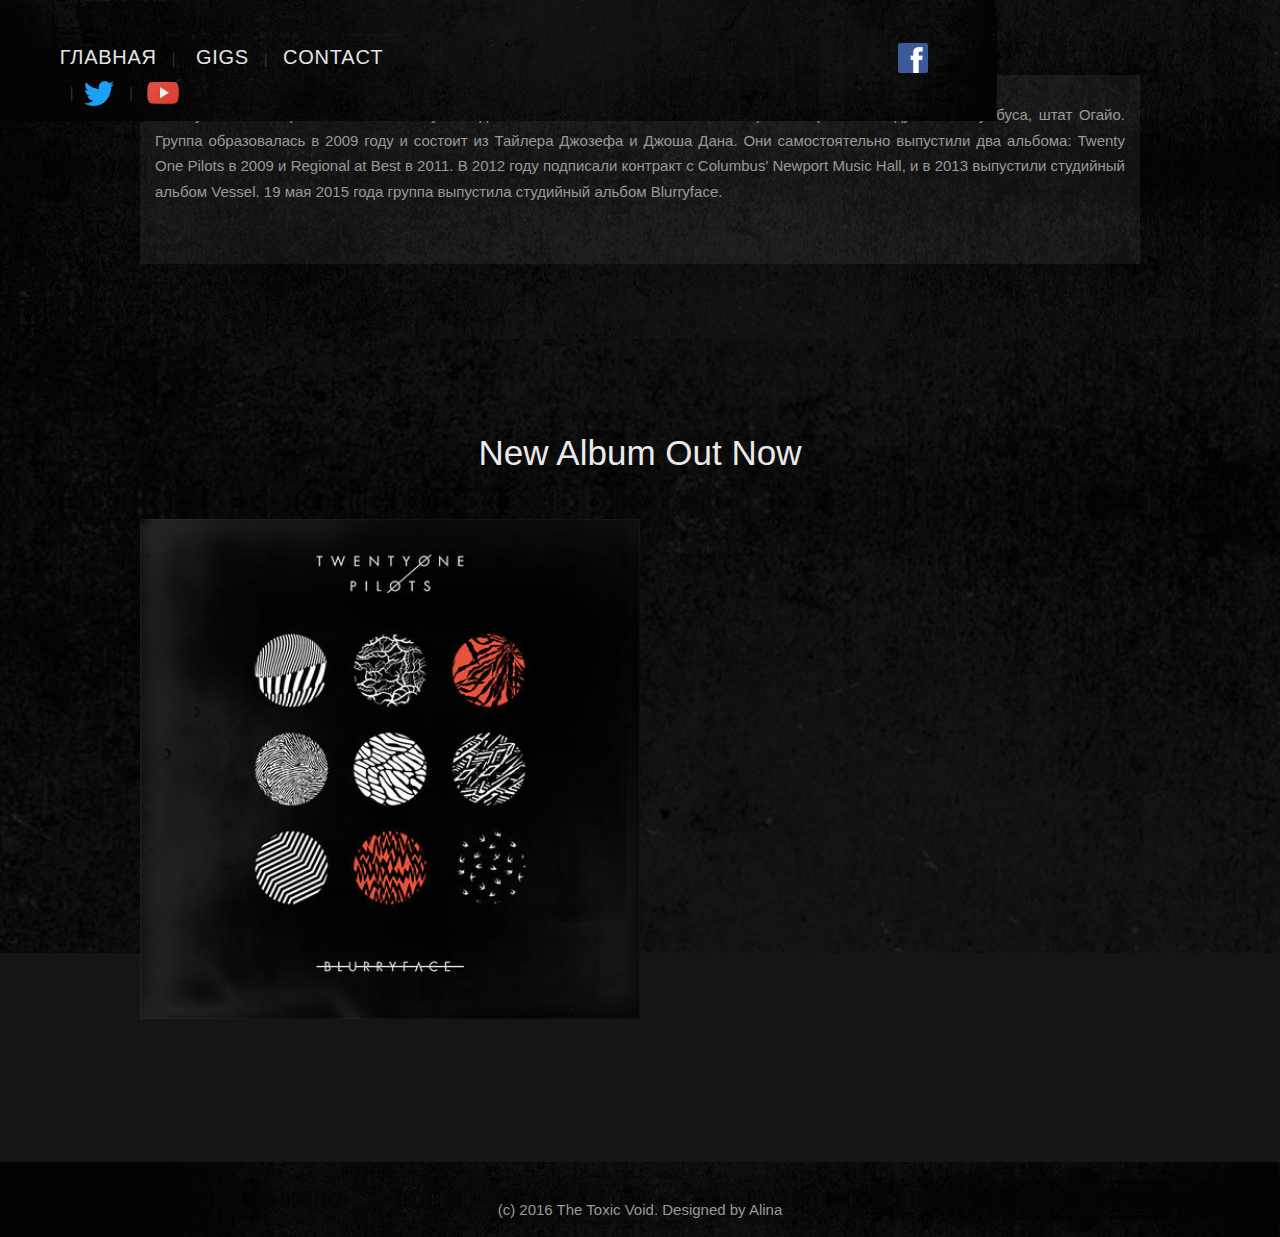
==== actbio.html @ 92e705f1 "Add information in bio.html about group" ====
<!DOCTYPE html>
<html>
	<head>
		<title> The Toxic Void </title>
		<link rel="stylesheet" type="text/css" href="style.css">
	</head>
	<body>
		<div class="main full" >
    
    		<div class="content">
    			<div id="content" class="content">
					<div id="section-1" class="section bg-image">
						<div class="container max width">
							<div class="column sm x-2-3">
								<hr class="gap">
								<div class="text">
									<h6>
										<a href="file:///C:/Users/ThirtySeven/twenty_one_pilots/ind.html">Главная</a>
									&nbsp;
									<span> |</span>
									&nbsp;&nbsp;
									<a href="#gigs">Gigs</a>
									&nbsp;
									<span> | &nbsp;</span>
									<a href="#contact">Contact</a>
									<a href="https://www.facebook.com/twentyonepilots/"><img src="img/FB.png" alt="Facebook" class="icon" style="margin-left: 510px;" width="30" height="40"></a>
									<span>&nbsp; |&nbsp;</span>
									<a href="https://twitter.com/twentyonepilots"><img src="img/TB.png" alt="Twitter" class="icon" width="30" height="40"></a>
									<span>&nbsp; |&nbsp;</span>
									<a href="https://www.youtube.com/user/twentyonepilots"><img src="img/YT.png" alt="YouTube" class="icon"  width="40" height="40"></a>
									</h6>
								</div>
							</div>
						
					</div>
				</div>
				
				<div id="section-3" class="section bg-pattern">
					<div class="container max width">
						<div class="column sm x-1-2">
							<div class="text">
								<p></p>
									<hr class="gap" style="margin: -58px 0 0 0;">
								<p></p>
								<h5>Биография Twenty One Pilots</h5>
								<p></p>
								<hr class="gap" style="margin: -40px 0 0 0;">
								<p></p>
								<h6></h6>
								<p style="text-align: justify;">
									Twenty One Pilots (также часто стилизуют под 21 Pilots или TWENTY ØNE PILØTS) — американский дуэт из Колумбуса, штат Огайо. Группа образовалась в 2009 году и состоит из Тайлера Джозефа и Джоша Дана. Они самостоятельно выпустили два альбома: Twenty One Pilots в 2009 и Regional at Best в 2011. В 2012 году подписали контракт с Columbus' Newport Music Hall, и в 2013 выпустили студийный альбом Vessel. 19 мая 2015 года группа выпустила студийный альбом Blurryface.
								</p>
							</div>
						</div>
						<div class="column sm x-1-2">
							<div class="text">
								<h6></h6>
								<p style="text-align: justify;"></p>
								<p>
								
								<h6></h6>
								<p></p>
								<hr class="gap" style="margin: -40px 0 0 0;">
								<p></p>
							</div>
						</div>
					</div>
				</div>
				<div id="section-4" class="section bg-image parallax">
					<div class="container max width">
						<div class="column sm x-1-1">
							<div class="text">
								<h3 style="text-align: center; font-size: 35px;">
									New Album Out Now
									<hr class="gap" style="margin:20px 0 0 0;">
								</h3>
								<p>
									<a href="https://www.google.com/search?q=twenty+one+pilots+blurryface+album+music&biw=1366&bih=589&source=lnms&sa=X&ved=0ahUKEwiapP7C9fXQAhVBhiwKHZKaDhAQ_AUIBSgA&dpr=1"><img class="aligncenter" src="img/album.jpg" width="500" height="500" alt="album" style="margin: auto; ">
									</a>
								</p>
							</div>
							<div class="text">
								<p><a name="contact"></a></p>
							</div>
						</div>
					</div>
				</div>
				
				<div id="section-6" class="section bg-image">
					<div class="container marginless-columns">
						<div class="column sm x-1-1">
							<div class="text">
								<p style="text-align: center;">
									(c) 2016 The Toxic Void. Designed by Alina
								</p>
							</div>
						</div>
					</div>
				</div>
			</div>
		</div>
	
</div>
	</body>
</html>
---- style.css ----
html {
	display: block;
}

body {
    font-family: "Istok Web",sans-serif;
}


body {
	font-size: 15px;
    font-style: normal;
    font-weight: 400;
    color: #999999;
    /* background-color: #f3f3f3; */
    margin: 0;
    
    line-height: 1.7;
}

p {
	margin: 0 0 3;
	display: block;
}

hr {
	height: 0;
	margin: 1.313cm 0;
	border: 0;
	border-top: 1px solid #f2f2f2;
}

div {
    display: block;
}

img {
    max-width: 100%;
    height: auto;
    vertical-align: middle;
    text-align: center;
    border: 0;
    
}

span {
	color: #333333;
}

h5, h6 {
	text-align: left;
}

h5 {
	letter-spacing: 0em;
	font-size: 150%;
}

h1, h2, h3, h4, h5, h6 {
    color: #eaeaea;

}

h1, h2, h3, h4, h5, h6 {
    font-family: "Istok Web",sans-serif;
    font-style: normal;
    font-weight: 400;
}

h4, h5, h6 {
    margin-top: 10px;
    margin-bottom: 0.5em;
    line-height: 1.4;
}

h1, h2, h3, h4, h5, h6 {
    margin: 1.25em 0 0.2em;
}

h6 {
    letter-spacing: 0.05em;
    font-size: 100%;
    text-transform: uppercase;
}

a:link, a:visited, a:hover, a:active {
	color:#E4E4E4;
	font-size: 20px; 
	font-weight: 100;
	text-decoration: none;
}

a {
	text-decoration: none;
	display: inline-block;
}

.main {
    position: relative;
}


.main.full {
    float: none;
    display: block;
    width: auto;
}

.icon {
	display: inline-block;
    font-family: "FontAwesome";
    font-style: normal;
    font-weight: normal;
    text-decoration: inherit;
    text-rendering: auto;
    
    line-height: 1;
}

.gap {
	margin: 18px 0 0 0;
	border-color: transparent;
}

.container.max {
    max-width: 1000px;
}

.container.width {
    width: 88%;
}

.section .container {
    position: relative;
}

.aligncenter {
    display: block;
    margin: 30px 30px;
    text-align: center;
}

.alignnone {
	display: block;

    float: none;
    margin: 0 0 1.313em 0;
    text-align: center;
}

.text {
	box-sizing: border-box;
}

.container {
	margin: 0px auto;
	padding: 0px;
}

.column {
	padding: 0px;
	float: left;
	margin-right: 4%;	
	position: relative;
    box-sizing: border-box;
}

.column.x-1-3 {
    width: 30.66666%;
}

.column.x-2-3 {
	padding: 0px;
	width: 65.33332%;
}

.column.x-1-2 {
	padding: 15px;
	background-color: rgba(255, 255, 255, 0.06);
	width: 48%
}

.column.x-1-1 {
    width: 100%;
}

.column.sm {
    float: none;
    width: 100%;
    margin-right: 0;
}

.section.bg-image, .section.bg-pattern {
    background-position: 50% 50%;
}

#section-1 {
	margin: 0px;
	padding: 5px 0px 5px;
	background-image: url(img/bg.jpg);
	background-color: transparent; /*Прозрачность*/
    background-position: 50% 0px;
    position: fixed;
    
    z-index: 101;

}

#section-2 {
    margin: 0px;
    padding: 75px 0px;
    background-image: url(img/top.jpg);
    background-color: transparent;
    background-position: 50% 0px;
    background-attachment: fixed;
}

#section-3 {
	margin: 0px;
	padding: 75px 0px;
	background-image: url(img/bg.jpg);
	background-color: transparent;
}
#section-4 {
	margin: 0px;
    padding: 40px 0px 80px;
    background-image: url(img/bg.jpg);
    background-color: rgb(21, 21, 21);
    background-position: 50% 53px;
}

#section-5 {

    margin: 0px;
    padding: 75px 0px;
    background-image: url(img/bg.jpg);
    background-color: transparent;
}

#section-6 {
	margin: 0px;
    padding: 20px 0px 0px;
    background-image: url(img/bg.jpg);
    background-color: transparent;

}

.section .container.marginless-columns {
    display: table;
    table-layout: fixed;
    width: 100%;
}

.column.x-1-3 h5 {
	text-align: right;
}

.img {
    margin-bottom: 1.313em;
}

.section.bg-pattern {
	background-repeat: repeat;
}

.section.bg-image.parallax, .section.bg-pattern.parallax {
    background-attachment: fixed;
}

.section.bg-image, .section.bg-pattern {
	background-position: 50% 50%;
}

.section{
	margin: 0 0 1.313cm;
	padding: 45px 0;
}

.section.bg-image {
    background-size: cover;
    background-repeat: no-repeat;

   
}
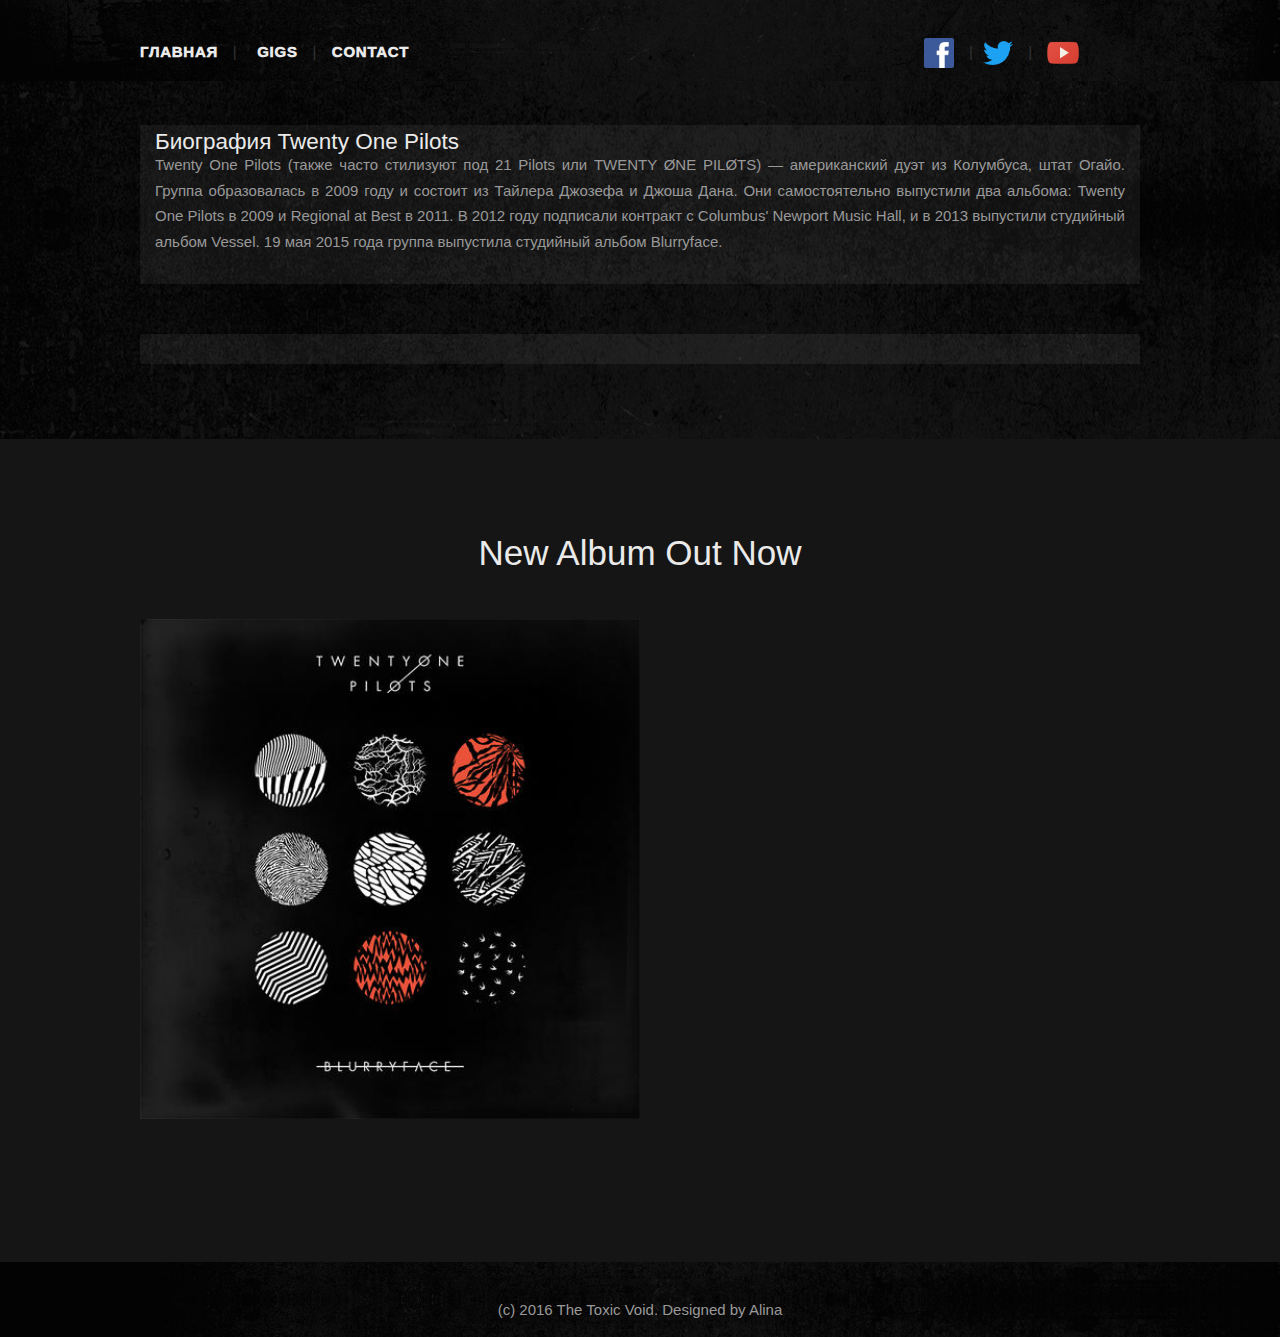
==== commit 2b1797f7: "New pictures, change album list" ====
--- a/actbio.html
+++ b/actbio.html
@@ -15,7 +15,7 @@
 								<hr class="gap">
 								<div class="text">
 									<h6>
-										<a href="file:///C:/Users/ThirtySeven/twenty_one_pilots/ind.html">Главная</a>
+										<a href="file:///d:/twenty_one_pilots/ind.html">Главная</a>
 									&nbsp;
 									<span> |</span>
 									&nbsp;&nbsp;
--- a/style.css
+++ b/style.css
@@ -77,17 +77,30 @@
     margin: 1.25em 0 0.2em;
 }
 
+li{
+    margin: 5px;
+    font-weight: 1000;
+    color: #F04937;
+}
+
 h6 {
     letter-spacing: 0.05em;
     font-size: 100%;
     text-transform: uppercase;
 }
 
-a:link, a:visited, a:hover, a:active {
-	color:#E4E4E4;
-	font-size: 20px; 
-	font-weight: 100;
+a:link{
+	color:#EAEAEA;
+	font-size: 15px; 
+	font-weight: 1000;
 	text-decoration: none;
+}
+
+a:visited{
+    color:#EAEAEA;
+    font-size: 15px; 
+    font-weight: 1000;
+    text-decoration: none;
 }
 
 a {
@@ -118,7 +131,7 @@
 }
 
 .gap {
-	margin: 18px 0 0 0;
+	margin: 8px 0 0 0;
 	border-color: transparent;
 }
 
@@ -127,7 +140,7 @@
 }
 
 .container.width {
-    width: 88%;
+    width: 1000%;
 }
 
 .section .container {
@@ -165,6 +178,10 @@
     box-sizing: border-box;
 }
 
+.x-1-2{
+	margin-top: 50px;
+}
+
 .column.x-1-3 {
     width: 30.66666%;
 }
@@ -178,6 +195,7 @@
 	padding: 15px;
 	background-color: rgba(255, 255, 255, 0.06);
 	width: 48%
+	margin-top: 50px;
 }
 
 .column.x-1-1 {
@@ -190,17 +208,29 @@
     margin-right: 0;
 }
 
+
+
 .section.bg-image, .section.bg-pattern {
     background-position: 50% 50%;
 }
 
+.probel{
+        background-image: url(img/bg.jpg);
+        background-position: center;
+        background-size: contain;
+        
+}
+
 #section-1 {
-	margin: 0px;
-	padding: 5px 0px 5px;
-	background-image: url(img/bg.jpg);
-	background-color: transparent; /*Прозрачность*/
+    background-image: url(img/bg.jpg);
+    background-color: transparent; /*Прозрачность*/
+	position: fixed;
+    margin: 0px;
+    width: 100%;
+    padding: 5px 0px 5px;
+    
     background-position: 50% 0px;
-    position: fixed;
+    
     
     z-index: 101;
 
@@ -224,7 +254,7 @@
 #section-4 {
 	margin: 0px;
     padding: 40px 0px 80px;
-    background-image: url(img/bg.jpg);
+    background-image: url(img/top.jpg);
     background-color: rgb(21, 21, 21);
     background-position: 50% 53px;
 }
@@ -232,7 +262,7 @@
 #section-5 {
 
     margin: 0px;
-    padding: 75px 0px;
+    padding: 30px 0px;
     background-image: url(img/bg.jpg);
     background-color: transparent;
 }
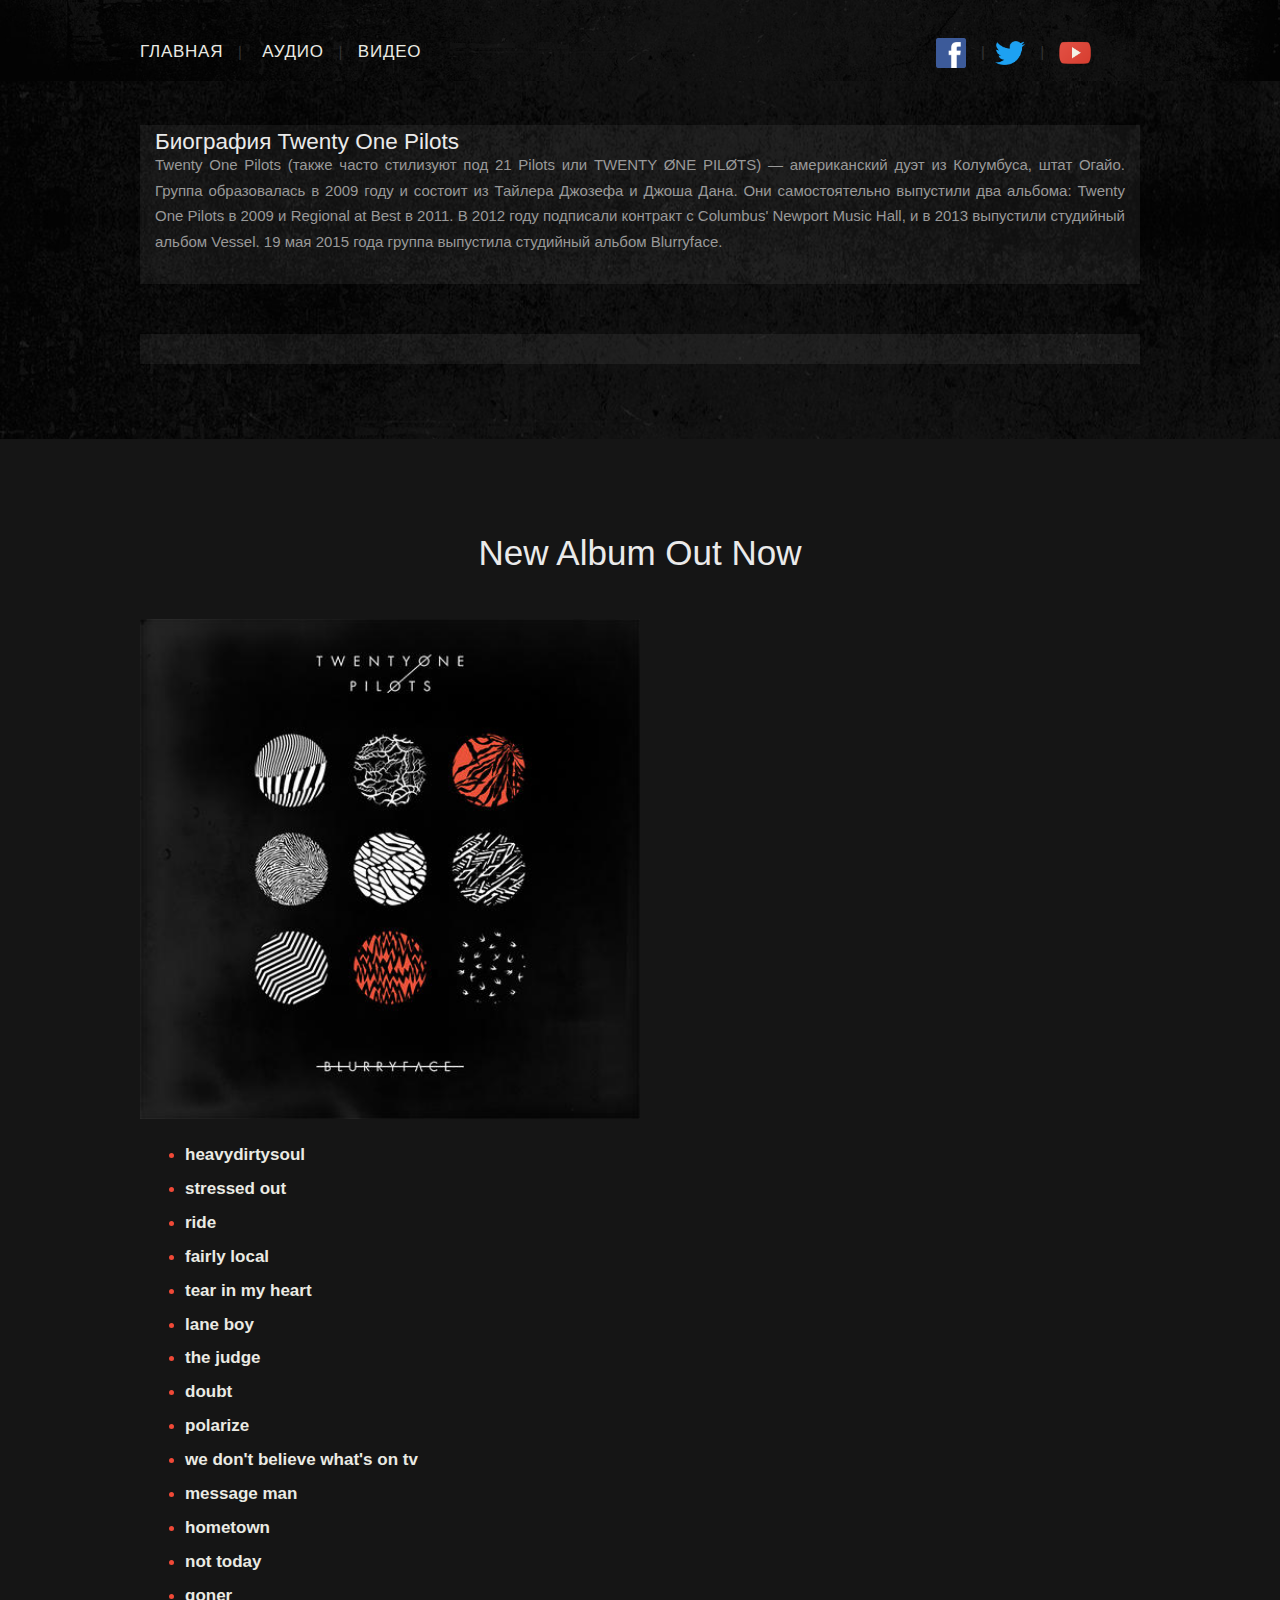
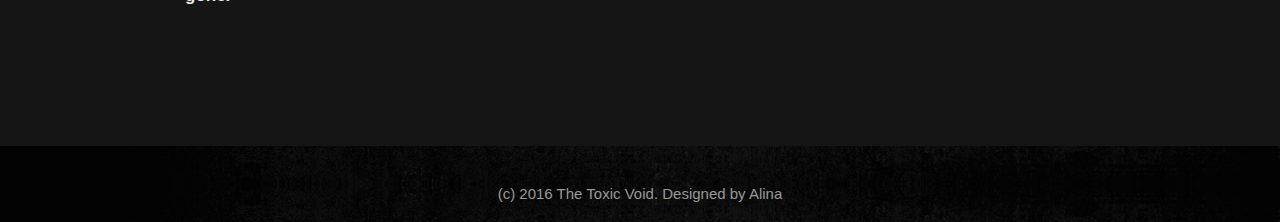
==== commit 1c6d8681: "Add vid.html" ====
--- a/actbio.html
+++ b/actbio.html
@@ -15,14 +15,14 @@
 								<hr class="gap">
 								<div class="text">
 									<h6>
-										<a href="file:///d:/twenty_one_pilots/ind.html">Главная</a>
+										<a href="ind.html">Главная</a>
 									&nbsp;
 									<span> |</span>
 									&nbsp;&nbsp;
-									<a href="#gigs">Gigs</a>
+									<a href="aud.html">Аудио</a>
 									&nbsp;
 									<span> | &nbsp;</span>
-									<a href="#contact">Contact</a>
+									<a href="vid.html">Видео</a>
 									<a href="https://www.facebook.com/twentyonepilots/"><img src="img/FB.png" alt="Facebook" class="icon" style="margin-left: 510px;" width="30" height="40"></a>
 									<span>&nbsp; |&nbsp;</span>
 									<a href="https://twitter.com/twentyonepilots"><img src="img/TB.png" alt="Twitter" class="icon" width="30" height="40"></a>
@@ -77,6 +77,22 @@
 								<p>
 									<a href="https://www.google.com/search?q=twenty+one+pilots+blurryface+album+music&biw=1366&bih=589&source=lnms&sa=X&ved=0ahUKEwiapP7C9fXQAhVBhiwKHZKaDhAQ_AUIBSgA&dpr=1"><img class="aligncenter" src="img/album.jpg" width="500" height="500" alt="album" style="margin: auto; ">
 									</a>
+									<ul style="margin-top: 15px; font-weight: 700;">
+									<li><a href="https://www.google.com/search?q=margin-bottom&oq=margin-&sourceid=chrome&ie=UTF-8#q=twenty+one+pilots+blurryface+album+music">heavydirtysoul</a></li>
+									<li><a href="https://www.google.com/search?q=margin-bottom&oq=margin-&sourceid=chrome&ie=UTF-8#q=twenty+one+pilots+blurryface+album+music">stressed out</a></li>
+									<li><a href="https://www.google.com/search?q=margin-bottom&oq=margin-&sourceid=chrome&ie=UTF-8#q=twenty+one+pilots+blurryface+album+music">ride</a></li>
+									<li><a href="https://www.google.com/search?q=margin-bottom&oq=margin-&sourceid=chrome&ie=UTF-8#q=twenty+one+pilots+blurryface+album+music">fairly local</a></li>
+									<li><a href="https://www.google.com/search?q=margin-bottom&oq=margin-&sourceid=chrome&ie=UTF-8#q=twenty+one+pilots+blurryface+album+music">tear in my heart</a></li>
+									<li><a href="https://www.google.com/search?q=margin-bottom&oq=margin-&sourceid=chrome&ie=UTF-8#q=twenty+one+pilots+blurryface+album+music">lane boy</a></li>
+									<li><a href="https://www.google.com/search?q=margin-bottom&oq=margin-&sourceid=chrome&ie=UTF-8#q=twenty+one+pilots+blurryface+album+music">the judge</a></li>
+									<li><a href="https://www.google.com/search?q=margin-bottom&oq=margin-&sourceid=chrome&ie=UTF-8#q=twenty+one+pilots+blurryface+album+music">doubt</a></li>
+									<li><a href="https://www.google.com/search?q=margin-bottom&oq=margin-&sourceid=chrome&ie=UTF-8#q=twenty+one+pilots+blurryface+album+music">polarize</a></li>
+									<li><a href="https://www.google.com/search?q=margin-bottom&oq=margin-&sourceid=chrome&ie=UTF-8#q=twenty+one+pilots+blurryface+album+music">we don't believe what's on tv</a></li>
+									<li><a href="https://www.google.com/search?q=margin-bottom&oq=margin-&sourceid=chrome&ie=UTF-8#q=twenty+one+pilots+blurryface+album+music">message man</a></li>
+									<li><a href="https://www.google.com/search?q=margin-bottom&oq=margin-&sourceid=chrome&ie=UTF-8#q=twenty+one+pilots+blurryface+album+music">hometown</a></li>
+									<li><a href="https://www.google.com/search?q=margin-bottom&oq=margin-&sourceid=chrome&ie=UTF-8#q=twenty+one+pilots+blurryface+album+music">not today</a></li>
+									<li><a href="https://www.google.com/search?q=margin-bottom&oq=margin-&sourceid=chrome&ie=UTF-8#q=twenty+one+pilots+blurryface+album+music">goner</a></li>
+								</ul>
 								</p>
 							</div>
 							<div class="text">
--- a/style.css
+++ b/style.css
@@ -5,7 +5,6 @@
 body {
     font-family: "Istok Web",sans-serif;
 }
-
 
 body {
 	font-size: 15px;
@@ -13,8 +12,7 @@
     font-weight: 400;
     color: #999999;
     /* background-color: #f3f3f3; */
-    margin: 0;
-    
+    margin: 0;  
     line-height: 1.7;
 }
 
@@ -39,8 +37,7 @@
     height: auto;
     vertical-align: middle;
     text-align: center;
-    border: 0;
-    
+    border: 0;   
 }
 
 span {
@@ -58,7 +55,6 @@
 
 h1, h2, h3, h4, h5, h6 {
     color: #eaeaea;
-
 }
 
 h1, h2, h3, h4, h5, h6 {
@@ -79,7 +75,6 @@
 
 li{
     margin: 5px;
-    font-weight: 1000;
     color: #F04937;
 }
 
@@ -90,16 +85,18 @@
 }
 
 a:link{
-	color:#EAEAEA;
-	font-size: 15px; 
-	font-weight: 1000;
+	color:#EAEAE3;
+	font-size: 17px;	
 	text-decoration: none;
 }
 
+a:hover{
+    font-size: 18px;
+}
+
 a:visited{
-    color:#EAEAEA;
-    font-size: 15px; 
-    font-weight: 1000;
+    color:#EAEAE3;
+    font-size: 17px;   
     text-decoration: none;
 }
 
@@ -111,7 +108,6 @@
 .main {
     position: relative;
 }
-
 
 .main.full {
     float: none;
@@ -125,8 +121,7 @@
     font-style: normal;
     font-weight: normal;
     text-decoration: inherit;
-    text-rendering: auto;
-    
+    text-rendering: auto;  
     line-height: 1;
 }
 
@@ -155,7 +150,6 @@
 
 .alignnone {
 	display: block;
-
     float: none;
     margin: 0 0 1.313em 0;
     text-align: center;
@@ -208,7 +202,9 @@
     margin-right: 0;
 }
 
-
+audio{
+    float: right;
+}
 
 .section.bg-image, .section.bg-pattern {
     background-position: 50% 50%;
@@ -217,8 +213,7 @@
 .probel{
         background-image: url(img/bg.jpg);
         background-position: center;
-        background-size: contain;
-        
+        background-size: contain;     
 }
 
 #section-1 {
@@ -227,13 +222,16 @@
 	position: fixed;
     margin: 0px;
     width: 100%;
-    padding: 5px 0px 5px;
-    
-    background-position: 50% 0px;
-    
-    
+    padding: 5px 0px 5px; 
+    background-position: 50% 0px; 
     z-index: 101;
-
+}
+
+#section-3 {
+	margin: 0px;
+	padding: 75px 0px;
+	background-image: url(img/bg.jpg);
+	background-color: transparent;
 }
 
 #section-2 {
@@ -241,26 +239,19 @@
     padding: 75px 0px;
     background-image: url(img/top.jpg);
     background-color: transparent;
-    background-position: 50% 0px;
+    background-position: 100% 0px;
     background-attachment: fixed;
 }
 
-#section-3 {
-	margin: 0px;
-	padding: 75px 0px;
-	background-image: url(img/bg.jpg);
-	background-color: transparent;
-}
 #section-4 {
 	margin: 0px;
     padding: 40px 0px 80px;
     background-image: url(img/top.jpg);
     background-color: rgb(21, 21, 21);
-    background-position: 50% 53px;
+    background-position: 100% 53px;
 }
 
 #section-5 {
-
     margin: 0px;
     padding: 30px 0px;
     background-image: url(img/bg.jpg);
@@ -272,7 +263,6 @@
     padding: 20px 0px 0px;
     background-image: url(img/bg.jpg);
     background-color: transparent;
-
 }
 
 .section .container.marginless-columns {
@@ -308,7 +298,5 @@
 
 .section.bg-image {
     background-size: cover;
-    background-repeat: no-repeat;
-
-   
+    background-repeat: no-repeat; 
 }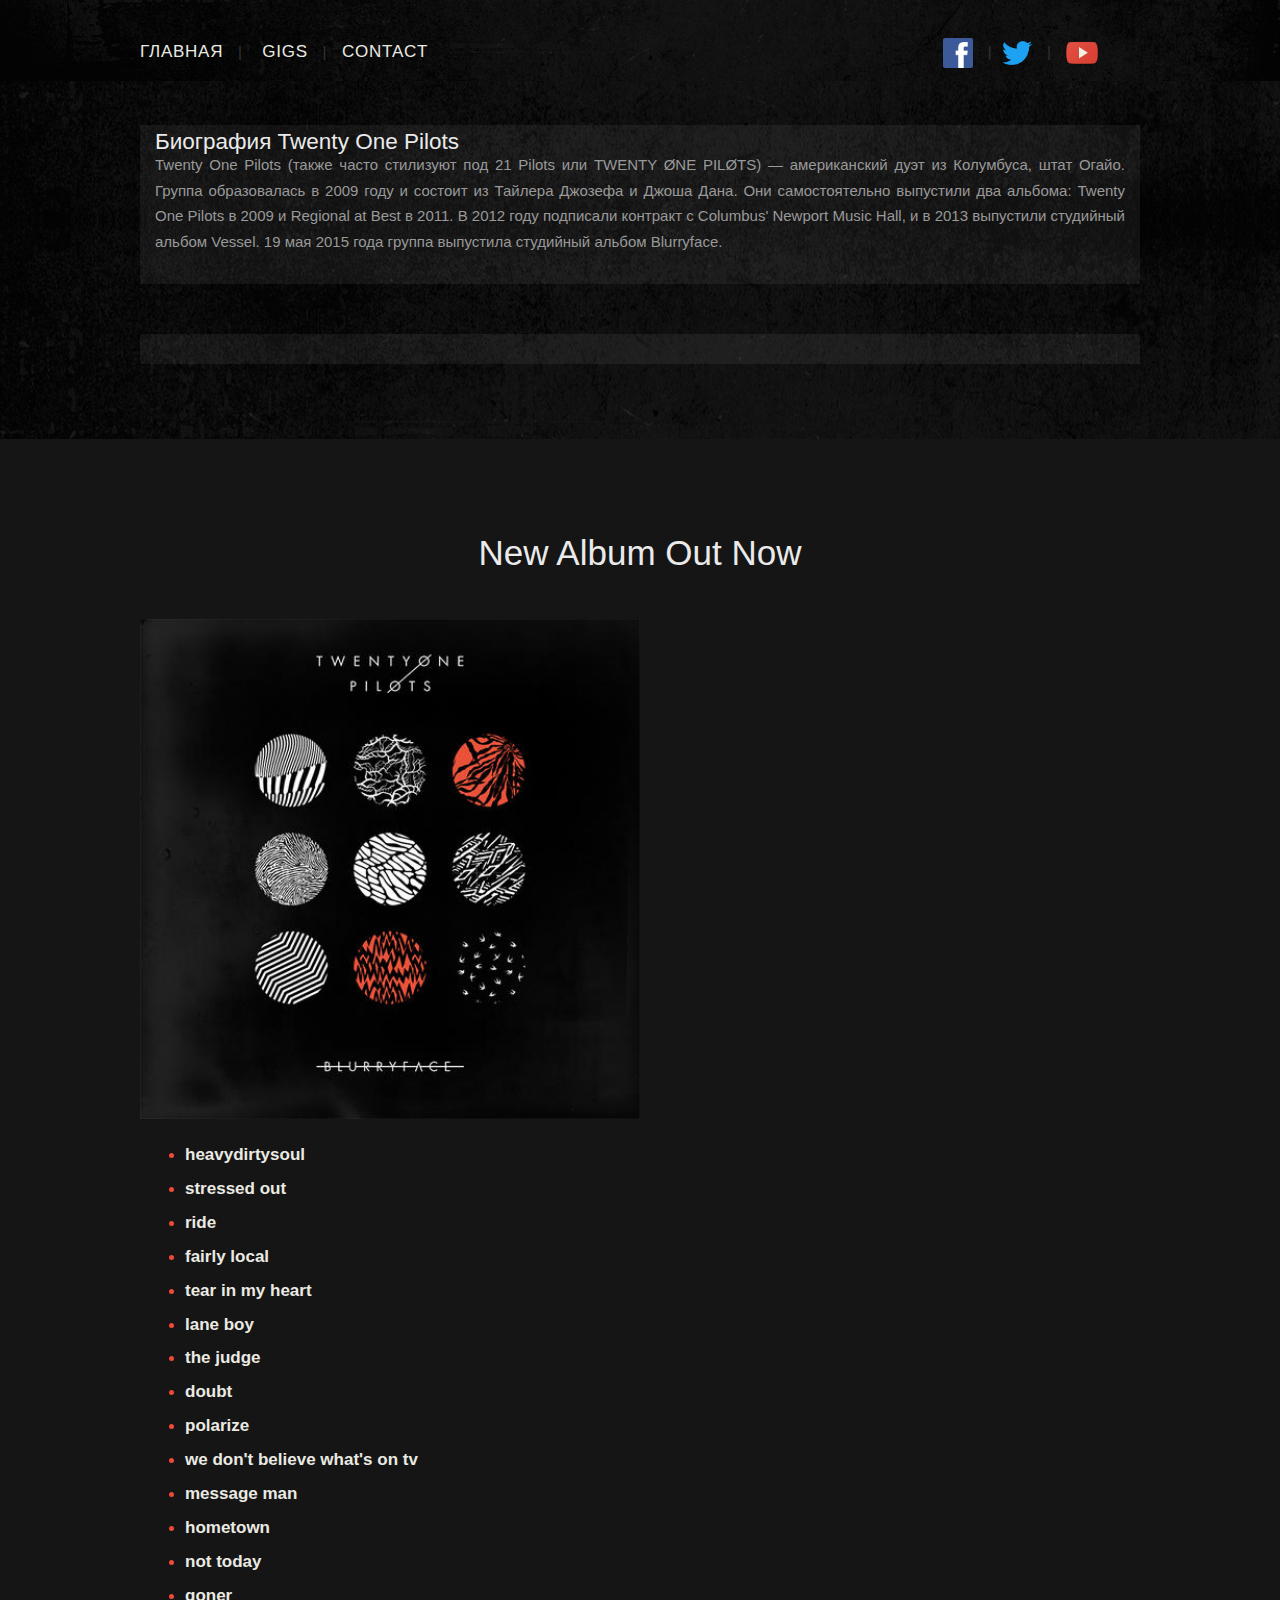
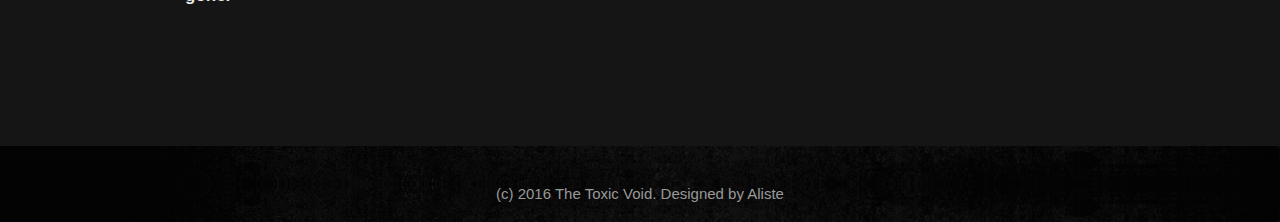
==== commit 70344b4c: "Change copyright" ====
--- a/actbio.html
+++ b/actbio.html
@@ -15,14 +15,14 @@
 								<hr class="gap">
 								<div class="text">
 									<h6>
-										<a href="ind.html">Главная</a>
+										<a href="file:///d:/twenty_one_pilots/ind.html">Главная</a>
 									&nbsp;
 									<span> |</span>
 									&nbsp;&nbsp;
-									<a href="aud.html">Аудио</a>
+									<a href="#gigs">Gigs</a>
 									&nbsp;
 									<span> | &nbsp;</span>
-									<a href="vid.html">Видео</a>
+									<a href="#contact">Contact</a>
 									<a href="https://www.facebook.com/twentyonepilots/"><img src="img/FB.png" alt="Facebook" class="icon" style="margin-left: 510px;" width="30" height="40"></a>
 									<span>&nbsp; |&nbsp;</span>
 									<a href="https://twitter.com/twentyonepilots"><img src="img/TB.png" alt="Twitter" class="icon" width="30" height="40"></a>
@@ -107,7 +107,7 @@
 						<div class="column sm x-1-1">
 							<div class="text">
 								<p style="text-align: center;">
-									(c) 2016 The Toxic Void. Designed by Alina
+									(c) 2016 The Toxic Void. Designed by Aliste
 								</p>
 							</div>
 						</div>
